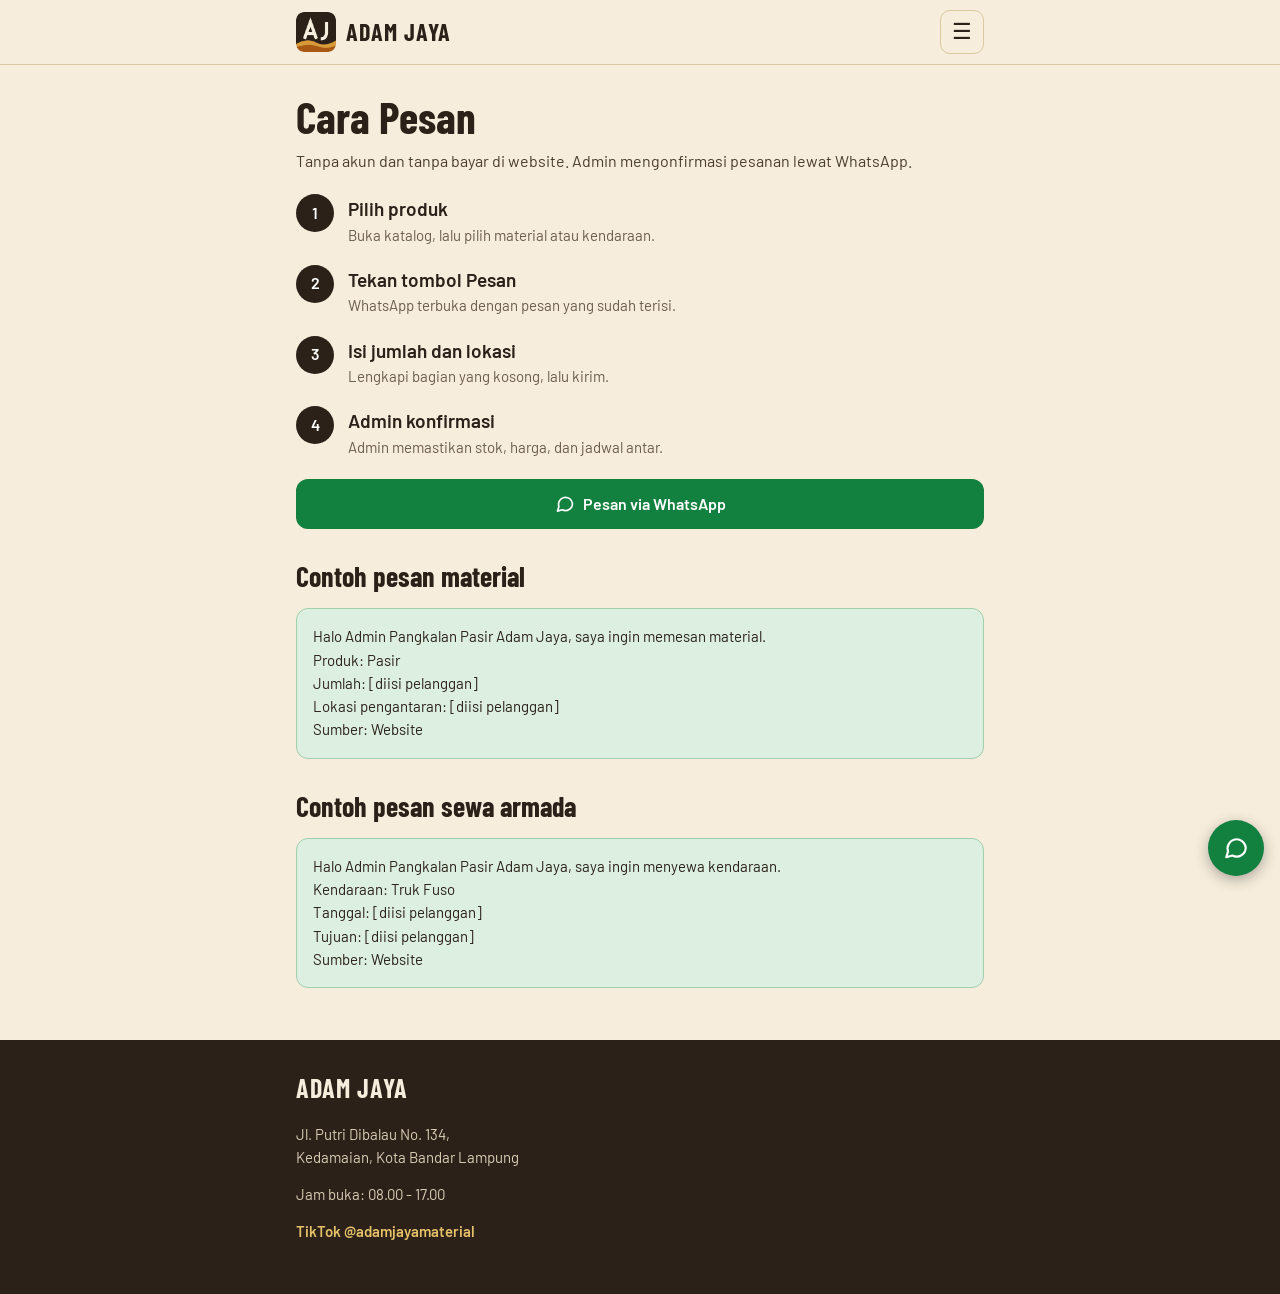
==== cara-pesan.html @ dfc30281 "Website Adam Jaya: beranda, katalog, cara pesan, tentang kami Co-Authored-By: Claude Sonnet 5.5 <nor" ====
<!doctype html>
<html lang="id"><head><meta charset="utf-8">
<meta name="viewport" content="width=device-width,initial-scale=1">
<title>Cara Pesan | Adam Jaya</title>
<meta name="description" content="Pangkalan Pasir Adam Jaya, Bandar Lampung: pasir, batu split, batu belah, batu bata, tanah urug, puing, dan sewa truk beserta sopir.">
<link rel="icon" href="img/logo.jpg">
<link rel="stylesheet" href="style.css"></head><body>
<header><div class="bar">
<a class="brand" href="index.html"><img src="img/logo.jpg" alt="Logo Adam Jaya"><span>Adam Jaya</span></a>
<button class="burger" aria-label="Menu" aria-expanded="false">☰</button></div>
<nav><a href="index.html">Beranda</a><a href="katalog.html">Katalog</a><a href="cara-pesan.html" class=active>Cara Pesan</a><a href="tentang.html">Tentang Kami</a></nav></header>
<main><div class="wrap"><h1 class="page">Cara Pesan</h1>
<p class="lead">Tanpa akun dan tanpa bayar di website. Admin mengonfirmasi pesanan lewat WhatsApp.</p>
<ol class="steps"><li><div class="num">1</div><div><h3>Pilih produk</h3><p>Buka katalog, lalu pilih material atau kendaraan.</p></div></li><li><div class="num">2</div><div><h3>Tekan tombol Pesan</h3><p>WhatsApp terbuka dengan pesan yang sudah terisi.</p></div></li><li><div class="num">3</div><div><h3>Isi jumlah dan lokasi</h3><p>Lengkapi bagian yang kosong, lalu kirim.</p></div></li><li><div class="num">4</div><div><h3>Admin konfirmasi</h3><p>Admin memastikan stok, harga, dan jadwal antar.</p></div></li></ol>
<a class="btn btn-wa" data-wa><svg viewBox="0 0 24 24" stroke-linecap="round" stroke-linejoin="round"><path d="M21 11.5a8.4 8.4 0 0 1-12.3 7.4L3 20.5l1.7-5.4A8.4 8.4 0 1 1 21 11.5z"/></svg> Pesan via WhatsApp</a>
<h2 class="sub">Contoh pesan material</h2>
<div class="msg">Halo Admin Pangkalan Pasir Adam Jaya, saya ingin memesan material.
Produk: Pasir
Jumlah: [diisi pelanggan]
Lokasi pengantaran: [diisi pelanggan]
Sumber: Website</div>
<h2 class="sub">Contoh pesan sewa armada</h2>
<div class="msg">Halo Admin Pangkalan Pasir Adam Jaya, saya ingin menyewa kendaraan.
Kendaraan: Truk Fuso
Tanggal: [diisi pelanggan]
Tujuan: [diisi pelanggan]
Sumber: Website</div></div></main>
<a class="fab" data-wa aria-label="Chat WhatsApp"><svg viewBox="0 0 24 24" stroke-linecap="round" stroke-linejoin="round"><path d="M21 11.5a8.4 8.4 0 0 1-12.3 7.4L3 20.5l1.7-5.4A8.4 8.4 0 1 1 21 11.5z"/></svg></a>
<footer><div class="wrap"><h3>Adam Jaya</h3>
<p>Jl. Putri Dibalau No. 134,<br>Kedamaian, Kota Bandar Lampung</p>
<p>Jam buka: 08.00 - 17.00</p>
<p><a href="https://www.tiktok.com/@adamjayamaterial" target="_blank" rel="noopener">TikTok @adamjayamaterial</a></p></div></footer>
<script src="script.js"></script></body></html>
---- style.css ----
@import url('https://fonts.googleapis.com/css2?family=Barlow:wght@400;500;600&family=Barlow+Condensed:wght@600;700&display=swap');

:root{
  --cream:#f6eddc; --dark:#2b2118; --green:#12803f; --brown:#a85a14;
  --sand:#e8d9b5; --line:#d9c99f; --mint:#dcefe1; --white:#fff;
}
*{box-sizing:border-box;margin:0;padding:0}
html{scroll-behavior:smooth}
body{font-family:'Barlow',sans-serif;background:var(--cream);color:var(--dark);line-height:1.55;font-size:16px}
h1,h2,h3,.brand span{font-family:'Barlow Condensed',sans-serif;font-weight:700}
a{color:inherit;text-decoration:none}
img{max-width:100%;display:block}
.wrap{max-width:720px;margin:0 auto;padding:0 16px}

/* header */
header{position:sticky;top:0;z-index:50;background:var(--cream);border-bottom:1px solid var(--line)}
header.dark{background:var(--dark);color:var(--cream);border-color:#3d3024}
.bar{display:flex;align-items:center;justify-content:space-between;height:64px;max-width:720px;margin:0 auto;padding:0 16px}
.brand{display:flex;align-items:center;gap:10px}
.brand img{width:40px;height:40px;border-radius:8px}
.brand span{font-size:24px;letter-spacing:1px;text-transform:uppercase}
.burger{width:44px;height:44px;border:1px solid var(--line);border-radius:10px;background:transparent;color:inherit;font-size:22px;cursor:pointer}
nav{display:none;background:var(--cream);border-bottom:1px solid var(--line)}
nav.open{display:block}
nav a{display:block;padding:14px 16px;max-width:720px;margin:0 auto;font-weight:500;border-top:1px solid var(--line)}
nav a.active{color:var(--green);font-weight:600}

/* buttons */
.btn{display:flex;align-items:center;justify-content:center;gap:8px;height:50px;border-radius:12px;font-weight:600;font-size:16px;border:1.5px solid transparent;cursor:pointer;width:100%}
.btn-wa{background:var(--green);color:#fff}
.btn-wa:hover{background:#0e6b34}
.btn-line{border-color:#8a7c68;color:var(--cream);background:transparent}
.btn-white{background:#fff;color:var(--dark)}
.btn svg{width:20px;height:20px;fill:none;stroke:currentColor;stroke-width:2}

/* floating WA */
.fab{position:fixed;right:16px;bottom:24px;width:56px;height:56px;border-radius:50%;background:var(--green);color:#fff;display:flex;align-items:center;justify-content:center;box-shadow:0 4px 14px rgba(0,0,0,.3);z-index:60}
.fab svg{width:26px;height:26px;fill:none;stroke:#fff;stroke-width:2}

main{padding-bottom:32px}
h1.page{font-size:44px;line-height:1.1;padding-top:28px}
.lead{margin:8px 0 20px;color:#4a3d30}

/* hero */
.hero{background:var(--dark);color:var(--cream);padding:28px 0 24px}
.eyebrow{color:var(--sand);letter-spacing:2.5px;font-size:13px;font-weight:500;text-transform:uppercase}
.hero h1{font-size:46px;line-height:1.05;margin:10px 0 12px;color:#fff}
.hero p{color:#d9cdb6;margin-bottom:18px}
.hero .btn-line{margin-top:12px}
.hero-img{width:100%;height:314px;object-fit:cover}
.feat{display:flex;gap:14px;padding:12px 0;align-items:flex-start}
.feat .ic{flex:0 0 44px;height:44px;border-radius:10px;background:var(--sand);display:flex;align-items:center;justify-content:center}
.feat svg{width:22px;height:22px;fill:none;stroke:var(--dark);stroke-width:1.8}
.feat h3{font-size:19px;font-family:'Barlow',sans-serif;font-weight:600}
.feat p{color:#6b5d4d;font-size:15px}
.sec-head{display:flex;justify-content:space-between;align-items:baseline;margin:28px 0 14px}
.sec-head h2{font-size:34px}
.sec-head a{color:var(--brown);font-weight:600;font-size:15px}
.grid{display:grid;grid-template-columns:1fr 1fr;gap:14px}
.pcard{background:#fff;border:1px solid var(--line);border-radius:12px;overflow:hidden}
.pcard img{width:100%;height:137px;object-fit:cover}
.pcard div{padding:8px 10px 10px}
.pcard b{display:block;font-size:17px}
.pcard small{color:#6b5d4d}
.cta{background:var(--brown);color:#fff;border-radius:16px;padding:20px 16px;margin:24px 0}
.cta h2{font-size:30px;line-height:1.1}
.cta p{margin:8px 0 16px;color:#fbe9d5}

/* catalog */
.tabs{display:grid;grid-template-columns:1fr 1fr;gap:8px;margin:14px 0}
.tab{height:48px;border-radius:24px;border:2px solid var(--dark);background:transparent;font:600 16px 'Barlow',sans-serif;color:var(--dark);cursor:pointer}
.tab.on{background:var(--dark);color:var(--cream)}
.panel{display:none}.panel.on{display:block}
.item{background:#fff;border:1px solid var(--line);border-radius:14px;padding:12px;margin-bottom:14px}
.row{display:flex;gap:14px;align-items:flex-start}
.row img{width:116px;height:86px;object-fit:cover;border-radius:10px;flex:0 0 116px}
.item h3{font-size:22px;font-family:'Barlow',sans-serif;font-weight:600;line-height:1.2}
.price{color:var(--brown);font-weight:600;font-size:15px}
.item p{margin:10px 0 12px;color:#4a3d30;font-size:15px}
.item .big{width:100%;height:252px;object-fit:cover;border-radius:10px;margin-bottom:10px}
.item .btn{height:48px}
.note{background:var(--sand);border-radius:12px;padding:14px 16px;font-size:15px;color:#4a3d30}

/* cara pesan */
.steps{list-style:none;margin:20px 0}
.steps li{display:flex;gap:14px;margin-bottom:18px}
.num{flex:0 0 38px;height:38px;border-radius:50%;background:var(--dark);color:#fff;display:flex;align-items:center;justify-content:center;font-weight:600}
.steps h3{font-family:'Barlow',sans-serif;font-weight:600;font-size:19px}
.steps p{color:#6b5d4d;font-size:15px}
h2.sub{font-size:28px;margin:26px 0 10px}
.msg{background:var(--mint);border:1px solid #9fcfae;border-radius:12px;padding:16px;font-size:15px;white-space:pre-line}

/* about */
.about-img{width:100%;border:2px solid #a8894a;border-radius:16px;margin:14px 0 8px}
.about h2{font-size:30px;margin:28px 0 8px}
.about ol{padding-left:20px}
.about li{margin-bottom:6px}
.checks{list-style:none}
.checks li{display:flex;gap:10px;margin-bottom:8px}
.checks svg{flex:0 0 20px;width:20px;height:20px;stroke:var(--green);fill:none;stroke-width:2.5;margin-top:3px}

footer{background:var(--dark);color:#d9cdb6;padding:28px 0 36px;margin-top:20px}
footer h3{font-size:26px;letter-spacing:1px;color:var(--cream);margin-bottom:14px;text-transform:uppercase}
footer p{margin-bottom:14px;font-size:15px}
footer a{color:#e6c16a;font-weight:600}

@media(min-width:720px){
  .hero h1{font-size:60px}
  .grid{grid-template-columns:repeat(4,1fr)}
}
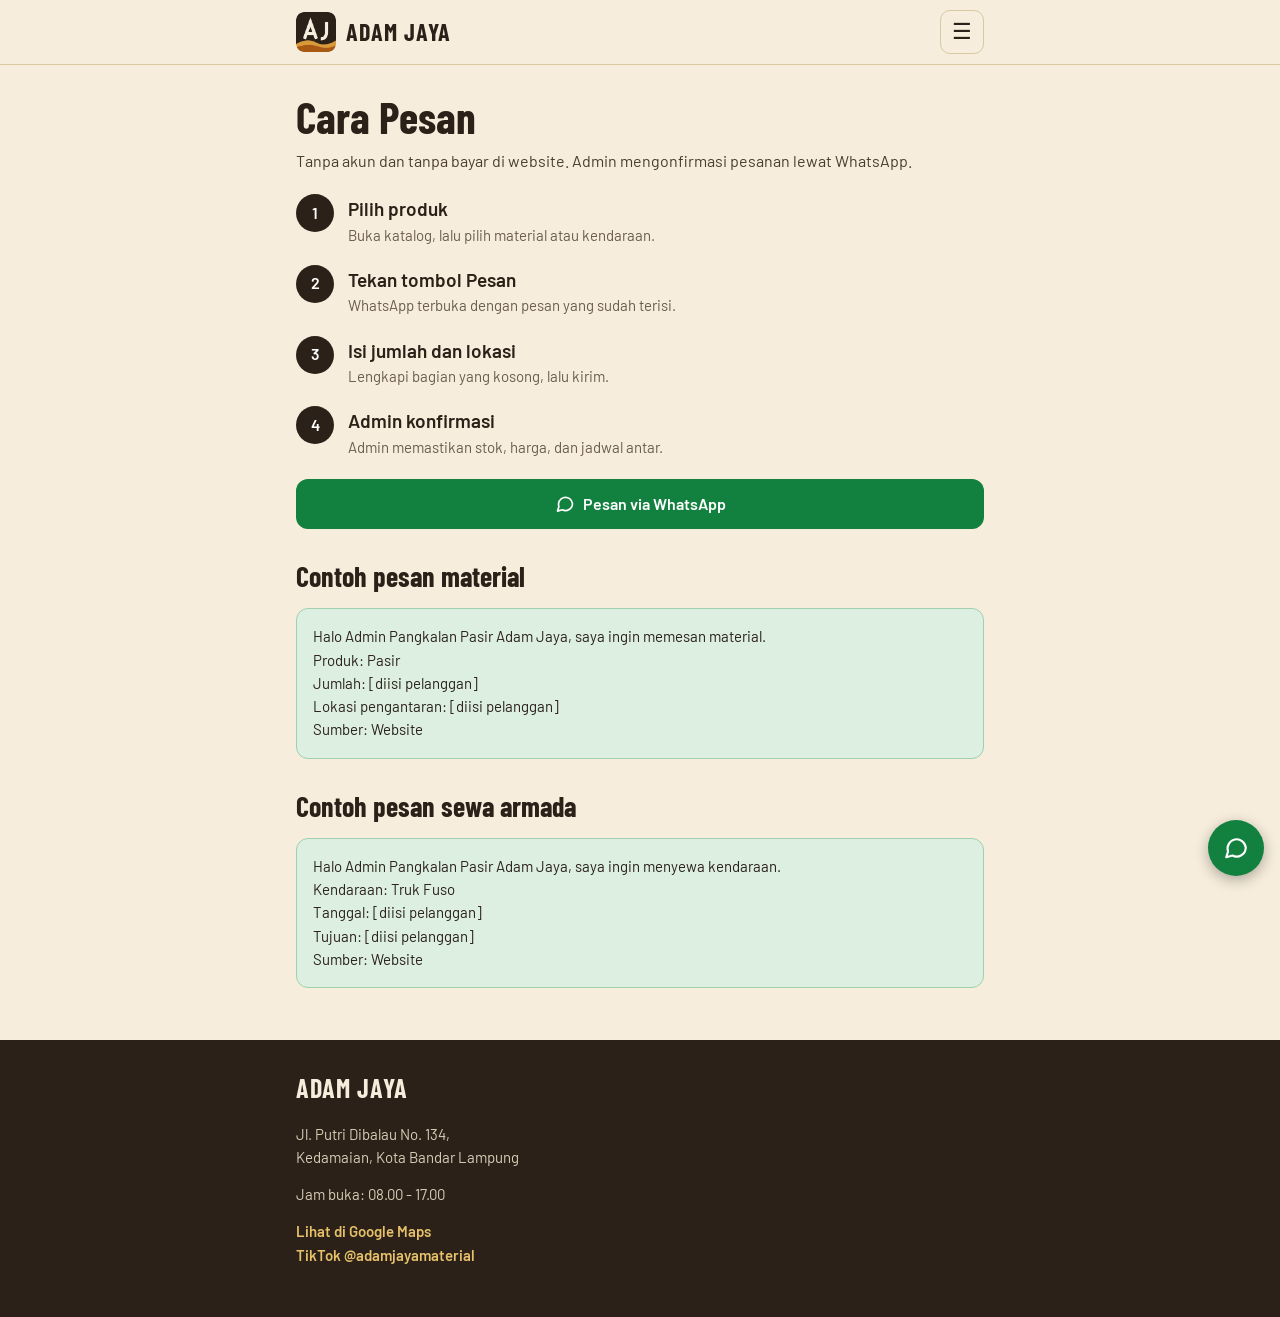
==== commit 8630c74d: "Tambah halaman Lokasi & Kontak dengan peta dan link Google Maps Co-Authored-By: Claude Sonnet 5.5 <n" ====
--- a/cara-pesan.html
+++ b/cara-pesan.html
@@ -8,7 +8,7 @@
 <header><div class="bar">
 <a class="brand" href="index.html"><img src="img/logo.jpg" alt="Logo Adam Jaya"><span>Adam Jaya</span></a>
 <button class="burger" aria-label="Menu" aria-expanded="false">☰</button></div>
-<nav><a href="index.html">Beranda</a><a href="katalog.html">Katalog</a><a href="cara-pesan.html" class=active>Cara Pesan</a><a href="tentang.html">Tentang Kami</a></nav></header>
+<nav><a href="index.html">Beranda</a><a href="katalog.html">Katalog</a><a href="cara-pesan.html" class=active>Cara Pesan</a><a href="tentang.html">Tentang Kami</a><a href="lokasi.html">Lokasi & Kontak</a></nav></header>
 <main><div class="wrap"><h1 class="page">Cara Pesan</h1>
 <p class="lead">Tanpa akun dan tanpa bayar di website. Admin mengonfirmasi pesanan lewat WhatsApp.</p>
 <ol class="steps"><li><div class="num">1</div><div><h3>Pilih produk</h3><p>Buka katalog, lalu pilih material atau kendaraan.</p></div></li><li><div class="num">2</div><div><h3>Tekan tombol Pesan</h3><p>WhatsApp terbuka dengan pesan yang sudah terisi.</p></div></li><li><div class="num">3</div><div><h3>Isi jumlah dan lokasi</h3><p>Lengkapi bagian yang kosong, lalu kirim.</p></div></li><li><div class="num">4</div><div><h3>Admin konfirmasi</h3><p>Admin memastikan stok, harga, dan jadwal antar.</p></div></li></ol>
@@ -29,5 +29,5 @@
 <footer><div class="wrap"><h3>Adam Jaya</h3>
 <p>Jl. Putri Dibalau No. 134,<br>Kedamaian, Kota Bandar Lampung</p>
 <p>Jam buka: 08.00 - 17.00</p>
-<p><a href="https://www.tiktok.com/@adamjayamaterial" target="_blank" rel="noopener">TikTok @adamjayamaterial</a></p></div></footer>
+<p><a href="https://maps.app.goo.gl/au8yAcaHzhvnjowr7" target="_blank" rel="noopener">Lihat di Google Maps</a><br><a href="https://www.tiktok.com/@adamjayamaterial" target="_blank" rel="noopener">TikTok @adamjayamaterial</a></p></div></footer>
 <script src="script.js"></script></body></html>
--- a/style.css
+++ b/style.css
@@ -108,3 +108,12 @@
   .hero h1{font-size:60px}
   .grid{grid-template-columns:repeat(4,1fr)}
 }
+
+/* lokasi */
+.loc .btn{margin-bottom:10px}
+.map{margin:16px 0 18px;border:2px solid #a8894a;border-radius:16px;overflow:hidden;height:240px;background:var(--sand)}
+.map iframe{width:100%;height:100%;border:0}
+.lbl{color:var(--brown);font-weight:600;letter-spacing:2px;text-transform:uppercase;font-size:13px;margin:14px 0 4px}
+.big-p{font-size:18px;margin-bottom:12px}
+.btn-outline{background:transparent;border-color:var(--dark);color:var(--dark)}
+nav a{white-space:nowrap}
